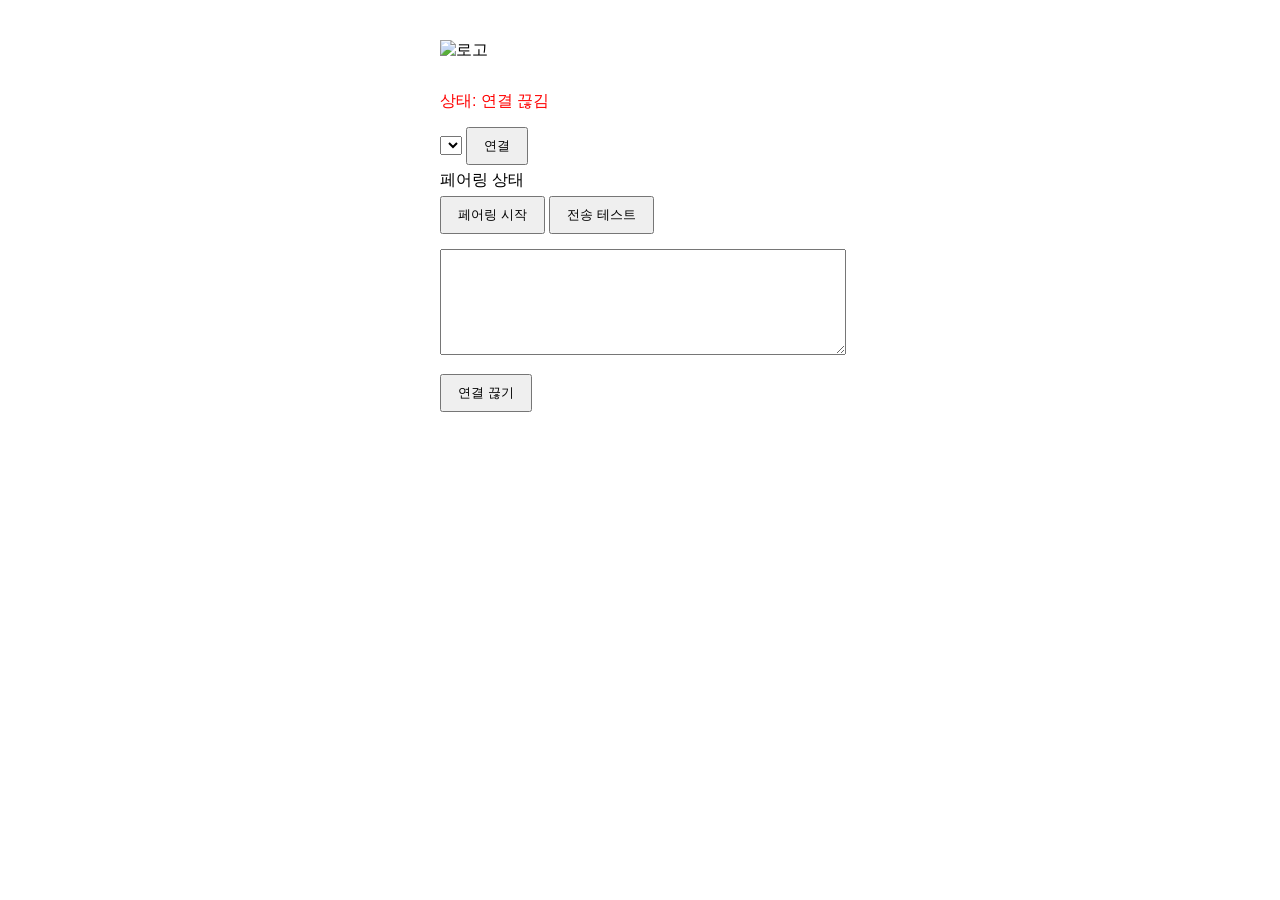
==== index.html @ 0a36deb9 "시작" ====
<!DOCTYPE html>
<html lang="ko">
<head>
    <meta charset="UTF-8">
    <meta name="viewport" content="width=device-width, initial-scale=1.0">
    <title>주미 미니 동글 페어링</title>
    <style>
        body {
            font-family: Arial, sans-serif;
            max-width: 400px;
            margin: 20px auto;
            padding: 20px;
        }
        .logo {
            width: 300px;
            height: 200px;
            margin-bottom: 20px;
        }
        .status {
            margin: 10px 0;
            color: red;
        }
        button {
            margin: 5px 0;
            padding: 8px 16px;
        }
        #textOutput {
            width: 100%;
            height: 100px;
            margin: 10px 0;
        }
    </style>
</head>
<body>
    <img src="logo.png" class="logo" alt="로고">
    <div class="status" id="statusLabel">상태: 연결 끊김</div>
    
    <select id="portSelect"></select>
    <button id="connectBtn">연결</button>
    
    <div id="deviceLabel">페어링 상태</div>
    
    <button id="pairBtn">페어링 시작</button>
    <button id="testBtn">전송 테스트</button>
    
    <textarea id="textOutput" readonly></textarea>
    
    <button id="disconnectBtn">연결 끊기</button>

    <script>
        let port;
        let reader;
        let readLoopActive = false;

        // 포트 목록 새로고침
        async function refreshPorts() {
            const ports = await navigator.serial.getPorts();
            const portSelect = document.getElementById('portSelect');
            portSelect.innerHTML = ports.map(p => 
                `<option value="${p.getInfo().usbVendorId}">${p.getInfo().usbProductId}</option>`
            ).join('');
        }

        // 데이터 수신 처리
        async function readSerial() {
            reader = port.readable.getReader();
            readLoopActive = true;
            try {
                while (true) {
                    const { value, done } = await reader.read();
                    if (done) break;
                    const decoder = new TextDecoder();
                    const text = decoder.decode(value);
                    document.getElementById('textOutput').value += text + '\n';

                    // 페어링 정보 파싱
                    const match = text.match(/namezumi-\d{4}/);
                    if (match) {
                        const result = match[0].substring(9);
                        document.getElementById('deviceLabel').textContent = 
                            `페어링 완료: ${result}`;
                    }
                }
            } catch (error) {
                console.error('Read error:', error);
            } finally {
                reader.releaseLock();
                readLoopActive = false;
            }
        }

        // 연결 버튼 핸들러
        document.getElementById('connectBtn').addEventListener('click', async () => {
            try {
                port = await navigator.serial.requestPort();
                await port.open({ baudRate: 115200 });
                
                document.getElementById('statusLabel').textContent = 
                    `상태: ${port.getInfo().usbProductId} 연결됨`;
                document.getElementById('statusLabel').style.color = '#32CD32';
                document.getElementById('connectBtn').disabled = true;
                document.getElementById('portSelect').disabled = true;
                
                readSerial();
            } catch (error) {
                console.error('Connection error:', error);
                document.getElementById('statusLabel').textContent = '상태: 연결 실패';
            }
        });

        // 데이터 전송 공통 함수
        async function sendData(data) {
            const writer = port.writable.getWriter();
            await writer.write(data);
            writer.releaseLock();
        }

        // 페어링 시작
        document.getElementById('pairBtn').addEventListener('click', () => {
            const btnPress = new Uint8Array([0x24, 0x52, 0xCD, 0x00, 0x00, 0x00, 0x00, 0x00, 0x00, 0xFF, 0xFF]);
            sendData(btnPress);
        });

        // 테스트 전송
        document.getElementById('testBtn').addEventListener('click', () => {
            const hello = new Uint8Array([0x24, 0x52, 0x01, 0x48, 0x45, 0x4C, 0x4C, 0x4F, 0x21, 0xFF, 0xFF]);
            sendData(hello);
        });

        // 연결 끊기
        document.getElementById('disconnectBtn').addEventListener('click', async () => {
            if (port) {
                if (readLoopActive) await reader.cancel();
                await port.close();
                document.getElementById('statusLabel').textContent = '상태: 연결 끊김';
                document.getElementById('connectBtn').disabled = false;
                document.getElementById('portSelect').disabled = false;
                document.getElementById('statusLabel').style.color = '#000000';
            }
        });

        // 초기화
        refreshPorts();
    </script>
</body>
</html>
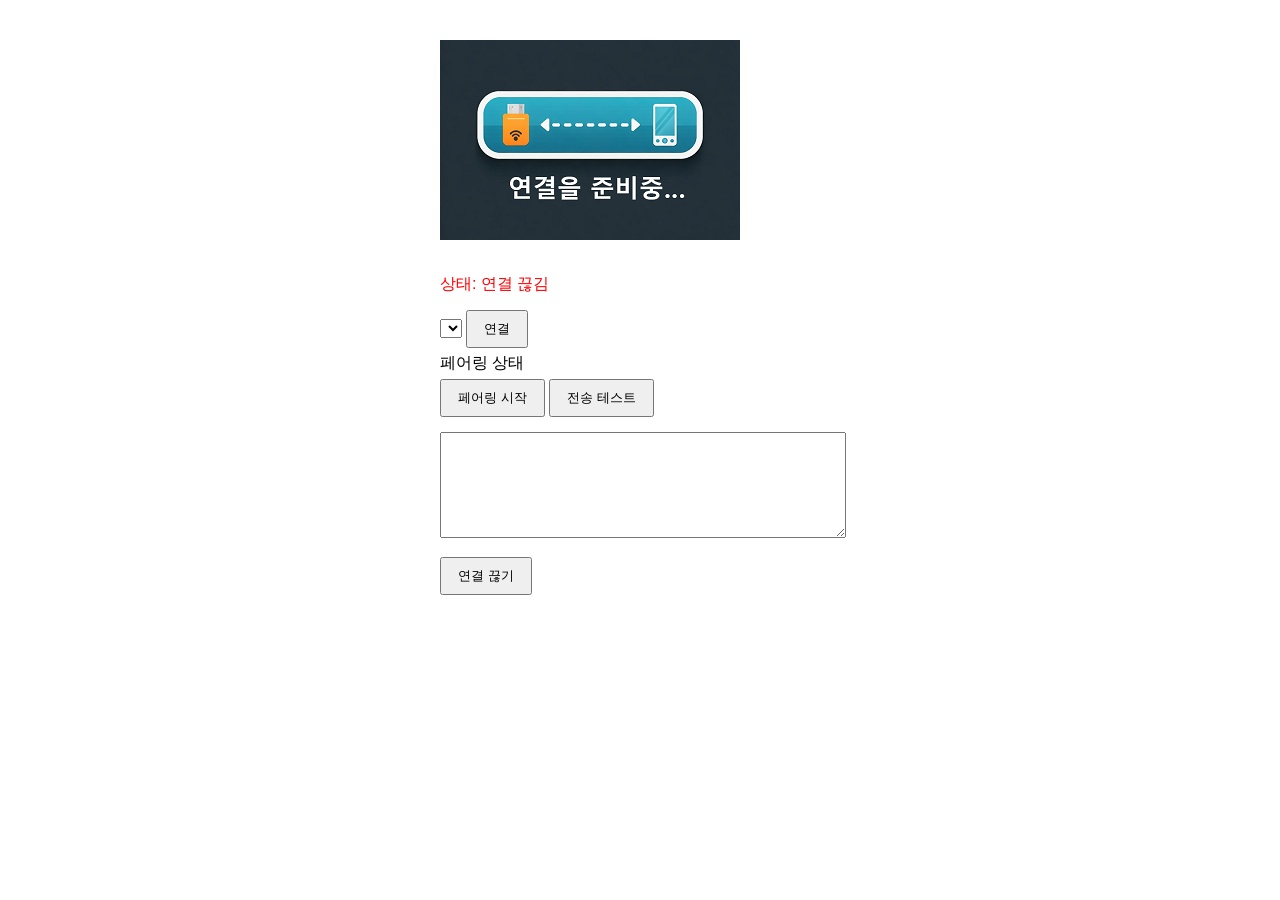
==== commit dbc033cc: "파일 분리" ====
--- a/index.html
+++ b/index.html
@@ -1,35 +1,11 @@
+<!-- index.html -->
 <!DOCTYPE html>
 <html lang="ko">
 <head>
     <meta charset="UTF-8">
     <meta name="viewport" content="width=device-width, initial-scale=1.0">
     <title>주미 미니 동글 페어링</title>
-    <style>
-        body {
-            font-family: Arial, sans-serif;
-            max-width: 400px;
-            margin: 20px auto;
-            padding: 20px;
-        }
-        .logo {
-            width: 300px;
-            height: 200px;
-            margin-bottom: 20px;
-        }
-        .status {
-            margin: 10px 0;
-            color: red;
-        }
-        button {
-            margin: 5px 0;
-            padding: 8px 16px;
-        }
-        #textOutput {
-            width: 100%;
-            height: 100px;
-            margin: 10px 0;
-        }
-    </style>
+    <link rel="stylesheet" href="styles.css">
 </head>
 <body>
     <img src="logo.png" class="logo" alt="로고">
@@ -47,100 +23,6 @@
     
     <button id="disconnectBtn">연결 끊기</button>
 
-    <script>
-        let port;
-        let reader;
-        let readLoopActive = false;
-
-        // 포트 목록 새로고침
-        async function refreshPorts() {
-            const ports = await navigator.serial.getPorts();
-            const portSelect = document.getElementById('portSelect');
-            portSelect.innerHTML = ports.map(p => 
-                `<option value="${p.getInfo().usbVendorId}">${p.getInfo().usbProductId}</option>`
-            ).join('');
-        }
-
-        // 데이터 수신 처리
-        async function readSerial() {
-            reader = port.readable.getReader();
-            readLoopActive = true;
-            try {
-                while (true) {
-                    const { value, done } = await reader.read();
-                    if (done) break;
-                    const decoder = new TextDecoder();
-                    const text = decoder.decode(value);
-                    document.getElementById('textOutput').value += text + '\n';
-
-                    // 페어링 정보 파싱
-                    const match = text.match(/namezumi-\d{4}/);
-                    if (match) {
-                        const result = match[0].substring(9);
-                        document.getElementById('deviceLabel').textContent = 
-                            `페어링 완료: ${result}`;
-                    }
-                }
-            } catch (error) {
-                console.error('Read error:', error);
-            } finally {
-                reader.releaseLock();
-                readLoopActive = false;
-            }
-        }
-
-        // 연결 버튼 핸들러
-        document.getElementById('connectBtn').addEventListener('click', async () => {
-            try {
-                port = await navigator.serial.requestPort();
-                await port.open({ baudRate: 115200 });
-                
-                document.getElementById('statusLabel').textContent = 
-                    `상태: ${port.getInfo().usbProductId} 연결됨`;
-                document.getElementById('statusLabel').style.color = '#32CD32';
-                document.getElementById('connectBtn').disabled = true;
-                document.getElementById('portSelect').disabled = true;
-                
-                readSerial();
-            } catch (error) {
-                console.error('Connection error:', error);
-                document.getElementById('statusLabel').textContent = '상태: 연결 실패';
-            }
-        });
-
-        // 데이터 전송 공통 함수
-        async function sendData(data) {
-            const writer = port.writable.getWriter();
-            await writer.write(data);
-            writer.releaseLock();
-        }
-
-        // 페어링 시작
-        document.getElementById('pairBtn').addEventListener('click', () => {
-            const btnPress = new Uint8Array([0x24, 0x52, 0xCD, 0x00, 0x00, 0x00, 0x00, 0x00, 0x00, 0xFF, 0xFF]);
-            sendData(btnPress);
-        });
-
-        // 테스트 전송
-        document.getElementById('testBtn').addEventListener('click', () => {
-            const hello = new Uint8Array([0x24, 0x52, 0x01, 0x48, 0x45, 0x4C, 0x4C, 0x4F, 0x21, 0xFF, 0xFF]);
-            sendData(hello);
-        });
-
-        // 연결 끊기
-        document.getElementById('disconnectBtn').addEventListener('click', async () => {
-            if (port) {
-                if (readLoopActive) await reader.cancel();
-                await port.close();
-                document.getElementById('statusLabel').textContent = '상태: 연결 끊김';
-                document.getElementById('connectBtn').disabled = false;
-                document.getElementById('portSelect').disabled = false;
-                document.getElementById('statusLabel').style.color = '#000000';
-            }
-        });
-
-        // 초기화
-        refreshPorts();
-    </script>
+    <script src="serialManager.js"></script>
 </body>
 </html>
--- a/styles.css
+++ b/styles.css
@@ -0,0 +1,25 @@
+/* styles.css */
+body {
+    font-family: Arial, sans-serif;
+    max-width: 400px;
+    margin: 20px auto;
+    padding: 20px;
+}
+.logo {
+    width: 300px;
+    height: 200px;
+    margin-bottom: 20px;
+}
+.status {
+    margin: 10px 0;
+    color: red;
+}
+button {
+    margin: 5px 0;
+    padding: 8px 16px;
+}
+#textOutput {
+    width: 100%;
+    height: 100px;
+    margin: 10px 0;
+}
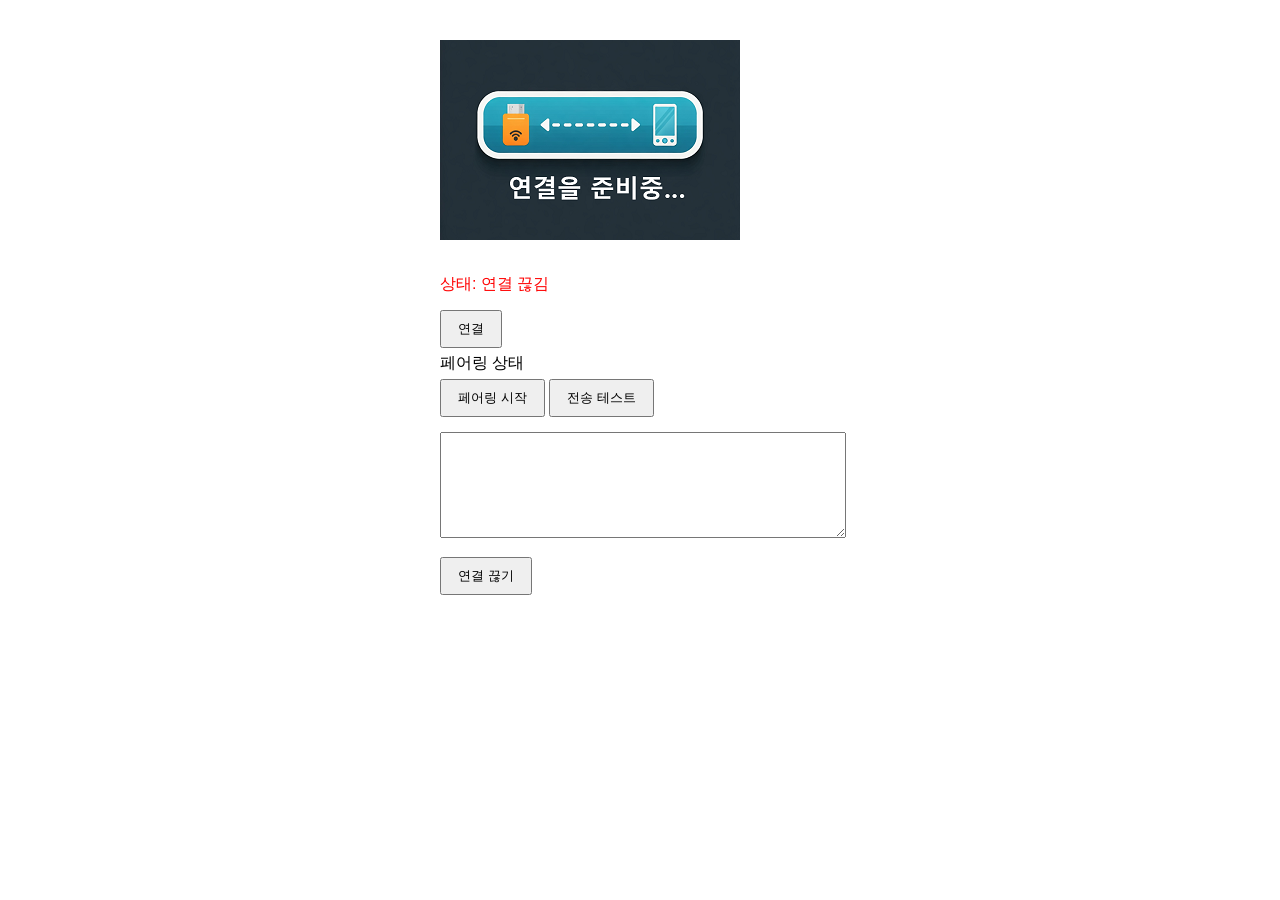
==== commit 24c7cf77: "수정" ====
--- a/index.html
+++ b/index.html
@@ -11,7 +11,6 @@
     <img src="logo.png" class="logo" alt="로고">
     <div class="status" id="statusLabel">상태: 연결 끊김</div>
     
-    <select id="portSelect"></select>
     <button id="connectBtn">연결</button>
     
     <div id="deviceLabel">페어링 상태</div>
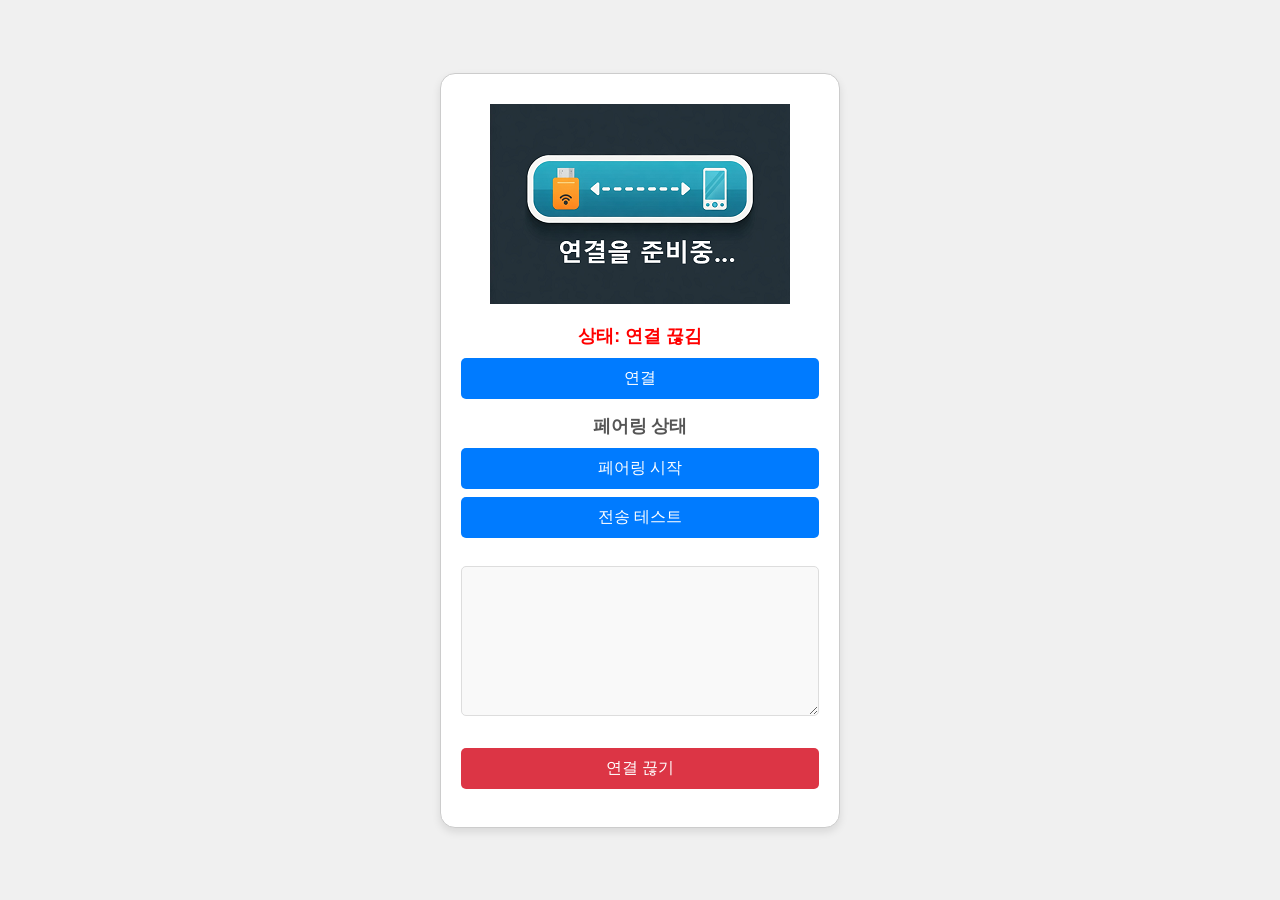
==== commit 9bf1ee18: "UI 꾸미기" ====
--- a/index.html
+++ b/index.html
@@ -1,4 +1,3 @@
-<!-- index.html -->
 <!DOCTYPE html>
 <html lang="ko">
 <head>
@@ -8,20 +7,20 @@
     <link rel="stylesheet" href="styles.css">
 </head>
 <body>
-    <img src="logo.png" class="logo" alt="로고">
-    <div class="status" id="statusLabel">상태: 연결 끊김</div>
-    
-    <button id="connectBtn">연결</button>
-    
-    <div id="deviceLabel">페어링 상태</div>
-    
-    <button id="pairBtn">페어링 시작</button>
-    <button id="testBtn">전송 테스트</button>
-    
-    <textarea id="textOutput" readonly></textarea>
-    
-    <button id="disconnectBtn">연결 끊기</button>
+    <div class="content-box">
+        <img src="logo.png" class="logo" alt="로고">
+        <div class="status" id="statusLabel">상태: 연결 끊김</div>
 
-    <script src="serialManager.js"></script>
+        <button id="connectBtn">연결</button>
+
+        <div id="deviceLabel">페어링 상태</div>
+
+        <button id="pairBtn">페어링 시작</button>
+        <button id="testBtn">전송 테스트</button>
+
+        <textarea id="textOutput" readonly></textarea>
+
+        <button id="disconnectBtn">연결 끊기</button>
+    </div> <script src="serialManager.js"></script>
 </body>
 </html>
--- a/styles.css
+++ b/styles.css
@@ -1,25 +1,106 @@
 /* styles.css */
 body {
     font-family: Arial, sans-serif;
-    max-width: 400px;
-    margin: 20px auto;
-    padding: 20px;
+    background-color: #f0f0f0; /* 배경색 추가 */
+    margin: 0; /* body 기본 마진 제거 */
+    padding: 0; /* body 기본 패딩 제거 */
+    display: flex; /* Flexbox를 사용하여 컨테이너를 중앙에 배치 */
+    justify-content: center; /* 가로 방향 중앙 정렬 */
+    align-items: center; /* 세로 방향 중앙 정렬 (필요시 min-height: 100vh; 추가) */
+    min-height: 100vh; /* 최소 높이를 뷰포트 높이로 설정하여 세로 중앙 정렬 가능하게 함 */
+    box-sizing: border-box; /* 패딩과 보더가 크기에 포함되도록 설정 */
 }
+
+/* 새로운 컨테이너 스타일 */
+.content-box {
+    background-color: #fff; /* 컨테이너 배경색 */
+    max-width: 400px; /* 컨테이너의 최대 너비 */
+    width: 90%; /* 작은 화면에서 너비 조절 */
+    padding: 30px 20px; /* 내부 여백 (상하 좌우) */
+    border: 1px solid #ccc; /* 테두리 */
+    border-radius: 15px; /* 둥근 모서리 */
+    box-shadow: 0 4px 8px rgba(0, 0, 0, 0.1); /* 은은한 그림자 */
+    text-align: center; /* 컨테이너 안의 인라인/인라인-블록 요소 가운데 정렬 */
+    box-sizing: border-box; /* padding과 border를 width에 포함 */
+}
+
 .logo {
+    /* 기존 스타일 */
     width: 300px;
     height: 200px;
     margin-bottom: 20px;
+    /* 가운데 정렬을 위해 display: block과 margin: auto 추가 */
+    display: block;
+    margin-left: auto;
+    margin-right: auto;
+    /* 컨테이너보다 로고가 클 경우 넘치지 않도록 최대 너비 설정 */
+    max-width: 100%;
+    height: auto; /* 비율 유지 */
 }
+
 .status {
     margin: 10px 0;
-    color: red;
+    color: red; /* 기존 색상 유지 */
+    font-weight: bold; /* 상태를 더 눈에 띄게 */
+    font-size: 1.1em;
 }
+
+#deviceLabel {
+    margin: 15px 0 10px 0; /* 마진 추가 */
+    font-weight: bold;
+    color: #555;
+    font-size: 1.1em;
+}
+
+
 button {
-    margin: 5px 0;
-    padding: 8px 16px;
+    /* 기존 스타일 */
+    /* margin: 5px 0; 이 마진 대신 아래 margin 사용 */
+    /* padding: 8px 16px; 이 패딩 대신 아래 padding 사용 */
+
+    /* `.content-box` 안에서 잘 보이도록 스타일 조정 */
+    display: block; /* 버튼을 블록 요소로 만들어 세로로 쌓이게 함 */
+    width: 100%; /* 컨테이너 너비에 맞춤 */
+    padding: 10px 16px; /* 상하좌우 패딩 */
+    margin: 8px 0; /* 상하 마진, 좌우는 0 */
+    font-size: 1rem;
+    background-color: #007bff; /* 예시 버튼 배경색 */
+    color: white;
+    border: none;
+    border-radius: 5px; /* 모서리 둥글게 */
+    cursor: pointer;
+    transition: background-color 0.3s ease; /* 호버 효과 */
 }
+button:hover {
+    background-color: #0056b3; /* 호버 시 색상 변경 */
+}
+
+
 #textOutput {
+    /* 기존 스타일 */
+    /* width: 100%; 기존 너비 사용 */
+    /* height: 100px; 높이 조절 */
+    /* margin: 10px 0; 마진 조절 */
+
     width: 100%;
-    height: 100px;
-    margin: 10px 0;
+    height: 150px; /* 높이 약간 증가 */
+    margin: 20px 0; /* 상하 마진 증가 */
+    padding: 10px; /* 내부 패딩 추가 */
+    border: 1px solid #ddd; /* 테두리 추가 */
+    border-radius: 5px; /* 모서리 둥글게 */
+    box-sizing: border-box; /* padding과 border가 width에 포함 */
+    resize: vertical; /* 세로 크기 조절만 허용 */
+    font-family: Consolas, Monaco, 'Andale Mono', 'Ubuntu Mono', monospace; /* 코드/로그 보기 좋은 글꼴 */
+    font-size: 0.9rem;
+    line-height: 1.4;
+    background-color: #f9f9f9; /* 약간 어두운 배경 */
+    color: #333;
+}
+
+/* 필요에 따라 특정 버튼에 다른 스타일을 줄 수 있습니다. */
+#disconnectBtn {
+    background-color: #dc3545; /* 빨간색 계열 */
+}
+#disconnectBtn:hover {
+    background-color: #c82333;
 }
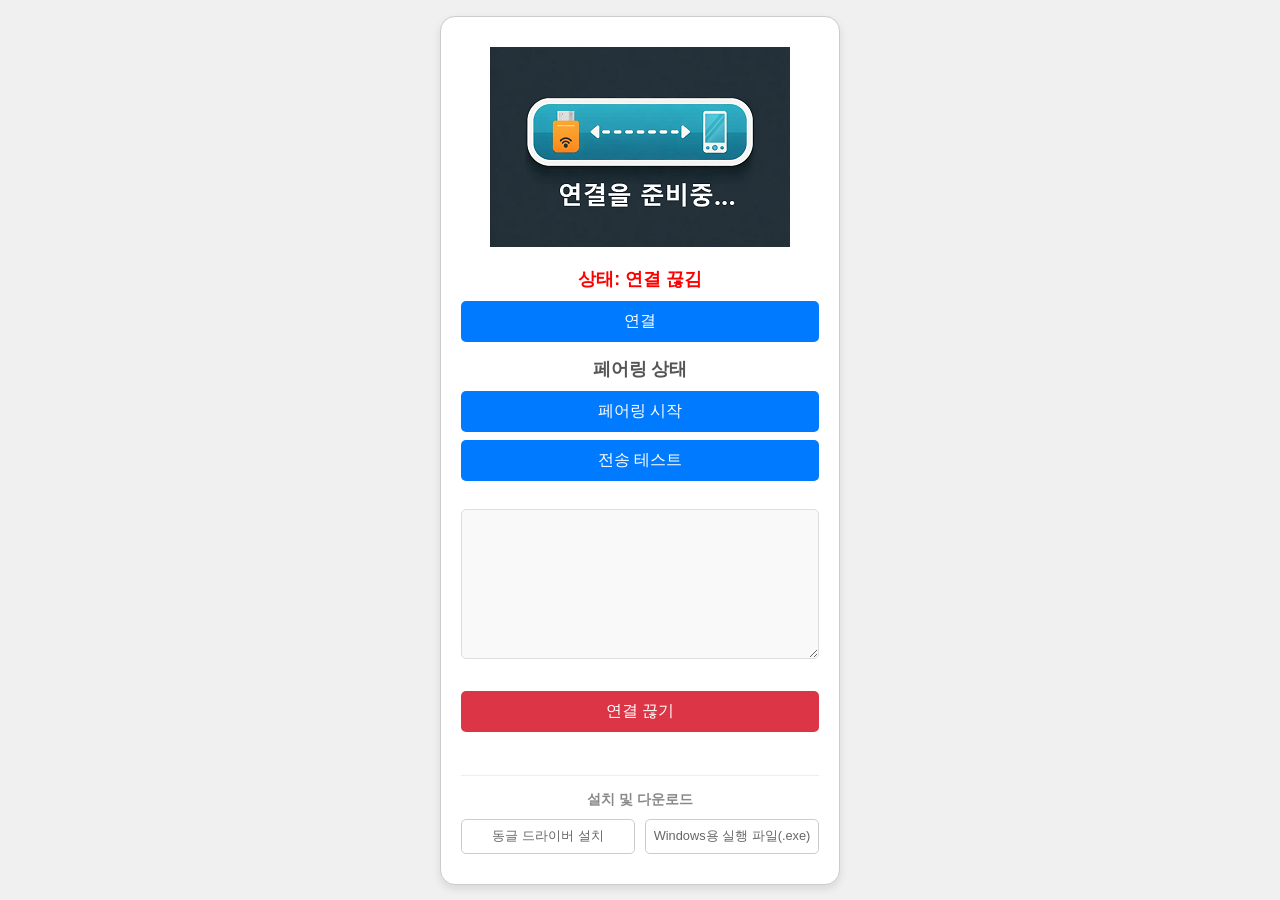
==== commit 87f2af81: "드라이버 설치, exe 파일 버튼 추가" ====
--- a/index.html
+++ b/index.html
@@ -1,11 +1,13 @@
 <!DOCTYPE html>
 <html lang="ko">
+
 <head>
     <meta charset="UTF-8">
     <meta name="viewport" content="width=device-width, initial-scale=1.0">
-    <title>주미 미니 동글 페어링</title>
+    <title>주미 AI 동글 페어링</title>
     <link rel="stylesheet" href="styles.css">
 </head>
+
 <body>
     <div class="content-box">
         <img src="logo.png" class="logo" alt="로고">
@@ -21,6 +23,17 @@
         <textarea id="textOutput" readonly></textarea>
 
         <button id="disconnectBtn">연결 끊기</button>
-    </div> <script src="serialManager.js"></script>
+
+        <div class="download-section">
+            <hr class="divider">
+            <p class="section-title">설치 및 다운로드</p>
+            <div class="button-group">
+                <button id="driverDownloadBtn" class="secondary-btn">동글 드라이버 설치</button>
+                <button id="exeDownloadBtn" class="secondary-btn">Windows용 실행 파일(.exe)</button>
+            </div>
+        </div>
+    </div>
+    <script src="serialManager.js"></script>
 </body>
+
 </html>
--- a/styles.css
+++ b/styles.css
@@ -103,4 +103,47 @@
 }
 #disconnectBtn:hover {
     background-color: #c82333;
+}
+
+
+/* 신규 섹션 구분선 및 타이틀 */
+.download-section {
+    margin-top: 25px;
+    padding-top: 10px;
+}
+
+.divider {
+    border: 0;
+    border-top: 1px solid #eee;
+    margin-bottom: 15px;
+}
+
+.section-title {
+    font-size: 0.85rem;
+    color: #888;
+    margin-bottom: 10px;
+    font-weight: bold;
+}
+
+/* 가로 배치를 위한 그룹 */
+.button-group {
+    display: flex;
+    gap: 10px;
+}
+
+/* 보조 버튼 스타일 (테두리 형태) */
+.secondary-btn {
+    flex: 1; /* 반반씩 나눠 갖기 */
+    background-color: transparent !important;
+    color: #666 !important;
+    border: 1px solid #ccc !important;
+    font-size: 0.8rem !important;
+    padding: 8px 5px !important;
+    margin: 0 !important;
+}
+
+.secondary-btn:hover {
+    background-color: #f8f9fa !important;
+    border-color: #999 !important;
+    color: #333 !important;
 }
